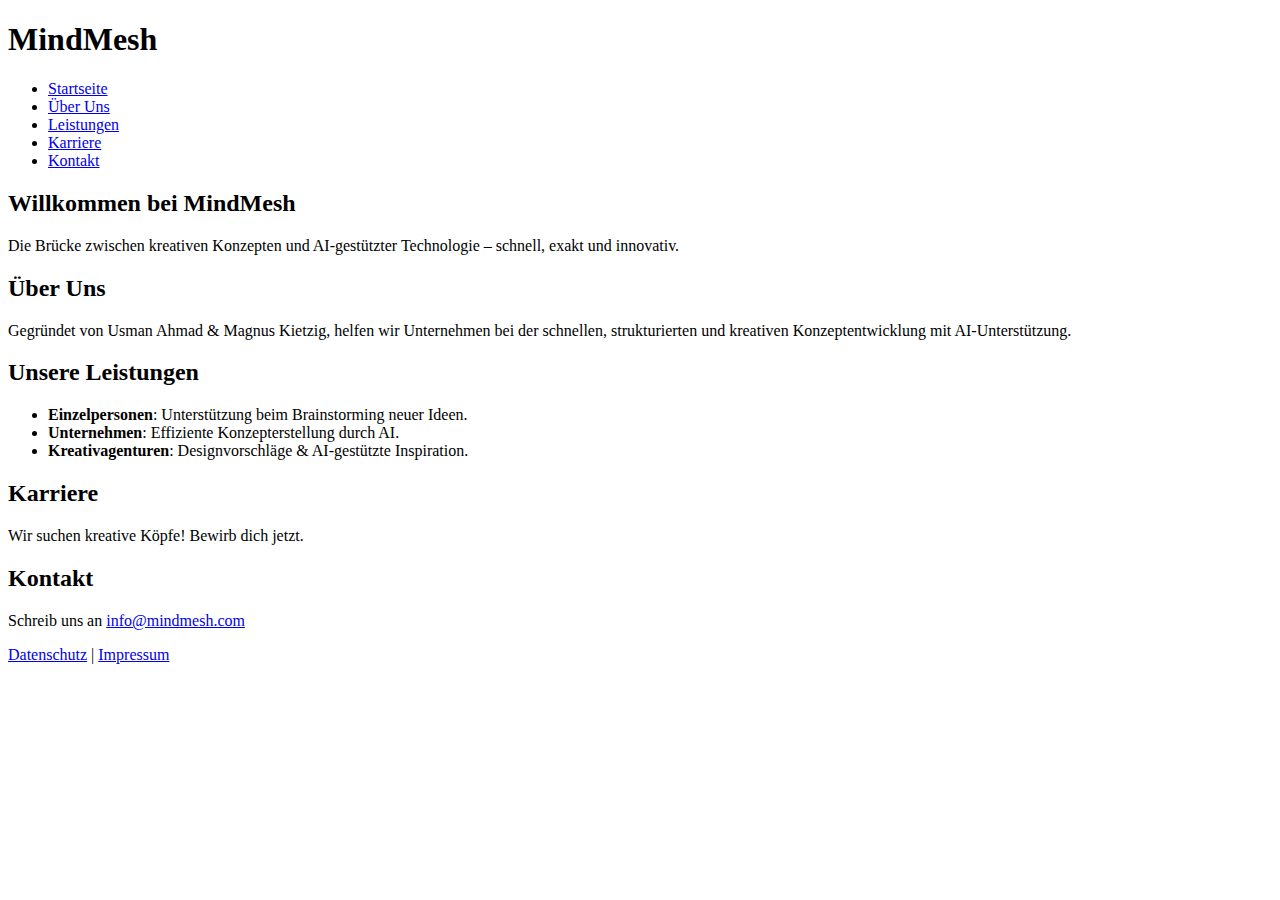
==== templates/index.html @ 396fee96 "update des index.html" ====
<!DOCTYPE html>
<html lang="de">
<head>
    <meta charset="UTF-8">
    <meta name="viewport" content="width=device-width, initial-scale=1.0">
    <title>MindMesh - Vernetzung von Gedanken und AI</title>
    <link rel="stylesheet" href="styles.css">
</head>
<body>
    <header>
        <h1>MindMesh</h1>
        <nav>
            <ul>
                <li><a href="#start">Startseite</a></li>
                <li><a href="#about">Über Uns</a></li>
                <li><a href="#services">Leistungen</a></li>
                <li><a href="#career">Karriere</a></li>
                <li><a href="#contact">Kontakt</a></li>
            </ul>
        </nav>
    </header>
    
    <section id="start">
        <h2>Willkommen bei MindMesh</h2>
        <p>Die Brücke zwischen kreativen Konzepten und AI-gestützter Technologie – schnell, exakt und innovativ.</p>
    </section>
    
    <section id="about">
        <h2>Über Uns</h2>
        <p>Gegründet von Usman Ahmad & Magnus Kietzig, helfen wir Unternehmen bei der schnellen, strukturierten und kreativen Konzeptentwicklung mit AI-Unterstützung.</p>
    </section>
    
    <section id="services">
        <h2>Unsere Leistungen</h2>
        <ul>
            <li><strong>Einzelpersonen</strong>: Unterstützung beim Brainstorming neuer Ideen.</li>
            <li><strong>Unternehmen</strong>: Effiziente Konzepterstellung durch AI.</li>
            <li><strong>Kreativagenturen</strong>: Designvorschläge & AI-gestützte Inspiration.</li>
        </ul>
    </section>
    
    <section id="career">
        <h2>Karriere</h2>
        <p>Wir suchen kreative Köpfe! Bewirb dich jetzt.</p>
    </section>
    
    <section id="contact">
        <h2>Kontakt</h2>
        <p>Schreib uns an <a href="mailto:info@mindmesh.com">info@mindmesh.com</a></p>
    </section>
    
    <footer>
        <p><a href="#privacy">Datenschutz</a> | <a href="#impressum">Impressum</a></p>
    </footer>
</body>
</html>
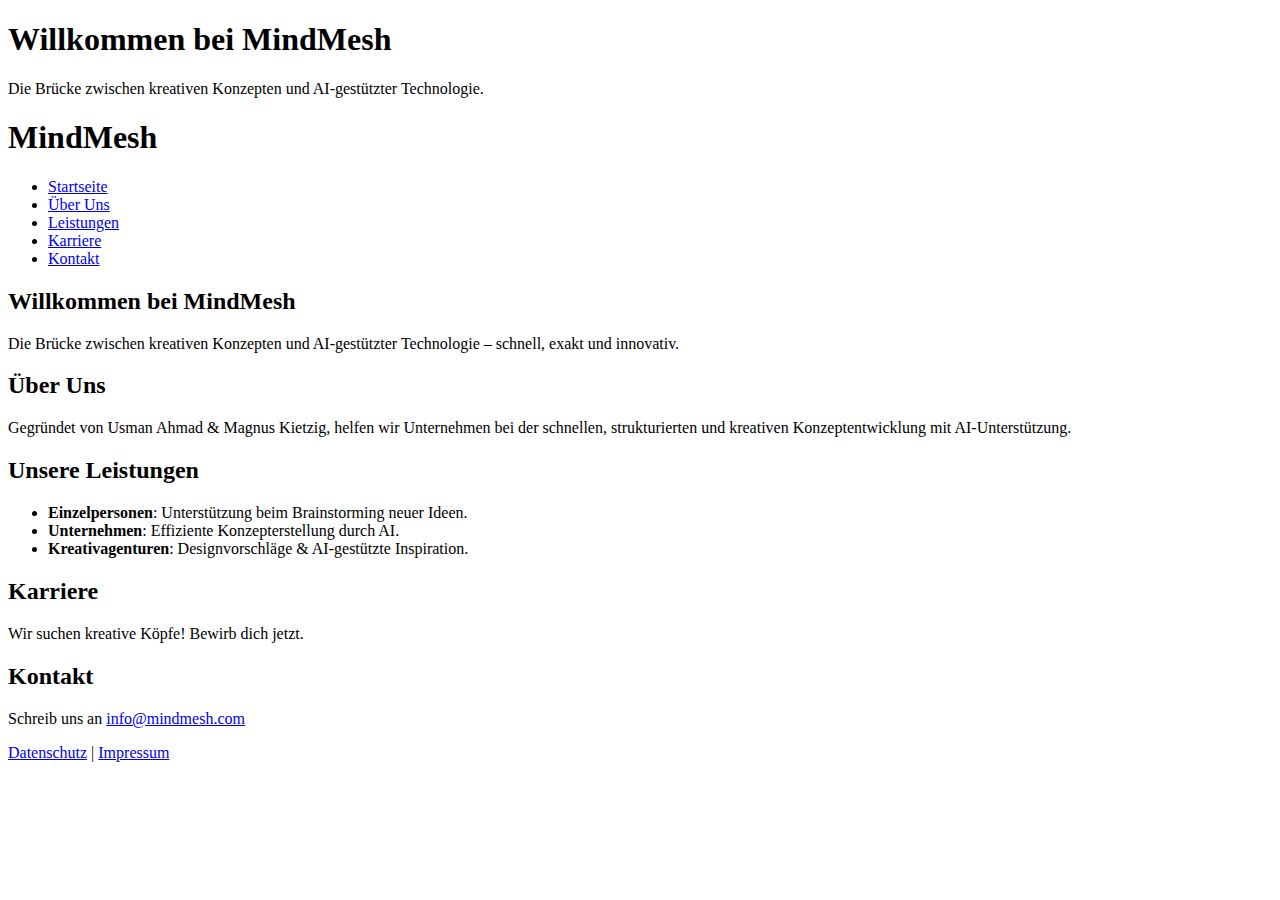
==== commit aff1fcd6: "erste seite, flask zum funktionieren gebracht." ====
--- a/templates/index.html
+++ b/templates/index.html
@@ -3,10 +3,14 @@
 <head>
     <meta charset="UTF-8">
     <meta name="viewport" content="width=device-width, initial-scale=1.0">
-    <title>MindMesh - Vernetzung von Gedanken und AI</title>
-    <link rel="stylesheet" href="styles.css">
+    <title>MindMesh - Startseite</title>
+    <link rel="stylesheet" href="{{ url_for('static', filename='styles.css') }}">
 </head>
 <body>
+    <h1>Willkommen bei MindMesh</h1>
+    <p>Die Brücke zwischen kreativen Konzepten und AI-gestützter Technologie.</p>
+</body>
+</html>
     <header>
         <h1>MindMesh</h1>
         <nav>
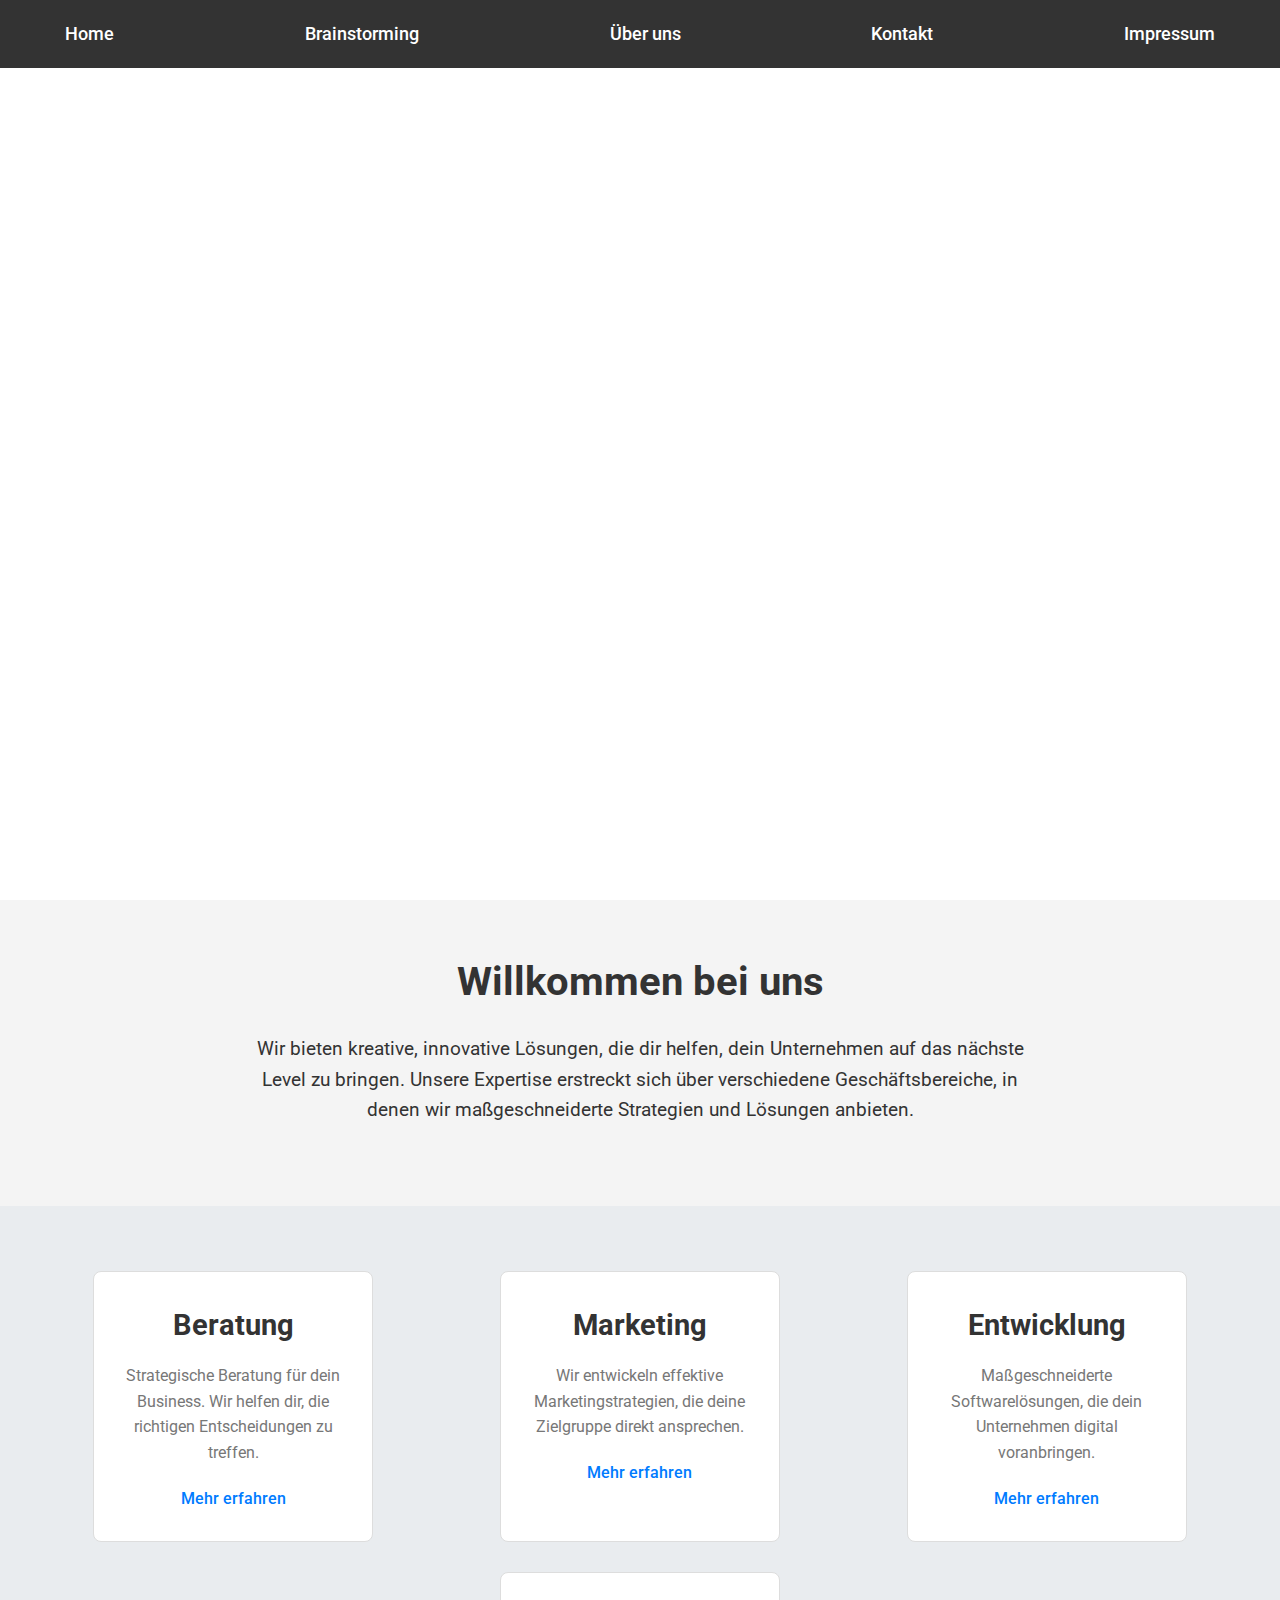
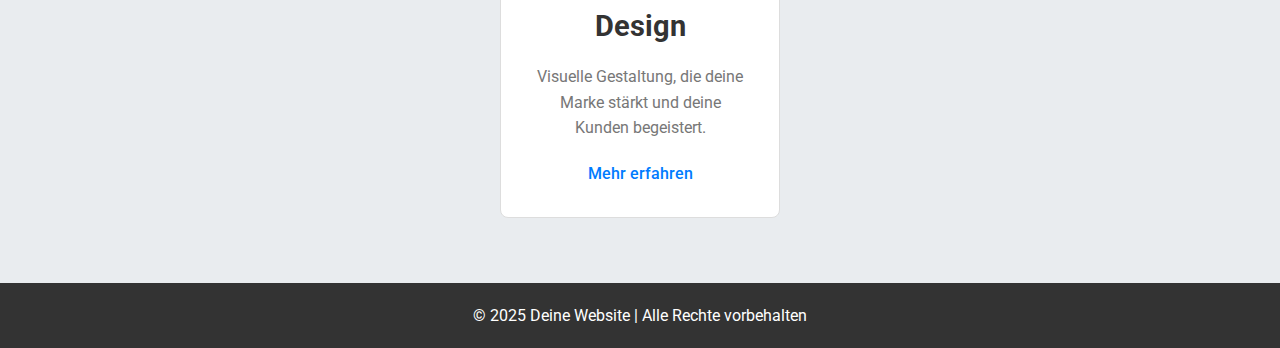
==== commit 01159587: "verschönerung, und erstellung von brainstorming" ====
--- a/templates/index.html
+++ b/templates/index.html
@@ -3,58 +3,209 @@
 <head>
     <meta charset="UTF-8">
     <meta name="viewport" content="width=device-width, initial-scale=1.0">
-    <title>MindMesh - Startseite</title>
-    <link rel="stylesheet" href="{{ url_for('static', filename='styles.css') }}">
+    <title>Willkommen auf unserer Seite</title>
+    <link href="https://fonts.googleapis.com/css2?family=Roboto:wght@400;500&family=Open+Sans:wght@300;400&display=swap" rel="stylesheet">
+    <style>
+        /* Reset Margin and Padding */
+        * {
+            margin: 0;
+            padding: 0;
+            box-sizing: border-box;
+        }
+
+        /* Body Styling */
+        body {
+            font-family: 'Roboto', sans-serif;
+            color: #333;
+            line-height: 1.6;
+        }
+
+        /* Navigation - Top 1/6 */
+        nav {
+            background: #333;
+            color: white;
+            padding: 20px 50px;
+            position: fixed;
+            top: 0;
+            left: 0;
+            width: 100%;
+            z-index: 1000;
+        }
+
+        nav ul {
+            display: flex;
+            justify-content: space-between;
+            list-style: none;
+        }
+
+        nav ul li {
+            margin: 0 15px;
+        }
+
+        nav ul li a {
+            color: white;
+            text-decoration: none;
+            font-size: 1.1rem;
+            font-weight: 500;
+        }
+
+        nav ul li a:hover {
+            text-decoration: underline;
+        }
+
+        /* Slogan Section */
+        .slogan {
+            background: url('https://source.unsplash.com/1600x900/?business,technology') no-repeat center center/cover;
+            height: 100vh;
+            display: flex;
+            justify-content: center;
+            align-items: center;
+            color: white;
+            text-align: center;
+        }
+
+        .slogan h1 {
+            font-size: 3.5rem;
+            font-weight: 700;
+            margin-bottom: 20px;
+        }
+
+        .slogan p {
+            font-size: 1.5rem;
+            max-width: 700px;
+            margin: 0 auto;
+        }
+
+        /* Introduction Section */
+        .intro {
+            background-color: #f4f4f4;
+            padding: 50px 30px;
+            text-align: center;
+        }
+
+        .intro h2 {
+            font-size: 2.5rem;
+            margin-bottom: 20px;
+        }
+
+        .intro p {
+            font-size: 1.2rem;
+            max-width: 800px;
+            margin: 0 auto 30px;
+        }
+
+        /* Services Section */
+        .services {
+            display: flex;
+            justify-content: space-around;
+            flex-wrap: wrap;
+            padding: 50px 30px;
+            background-color: #e9ecef;
+        }
+
+        .service-box {
+            background: white;
+            border: 1px solid #ddd;
+            border-radius: 8px;
+            padding: 30px;
+            width: 280px;
+            margin: 15px;
+            text-align: center;
+            transition: transform 0.3s;
+        }
+
+        .service-box:hover {
+            transform: translateY(-10px);
+            box-shadow: 0 10px 20px rgba(0, 0, 0, 0.1);
+        }
+
+        .service-box h3 {
+            font-size: 1.8rem;
+            margin-bottom: 15px;
+        }
+
+        .service-box p {
+            font-size: 1rem;
+            color: #777;
+            margin-bottom: 20px;
+        }
+
+        .service-box a {
+            color: #007bff;
+            text-decoration: none;
+            font-weight: 500;
+        }
+
+        .service-box a:hover {
+            text-decoration: underline;
+        }
+
+        /* Footer */
+        footer {
+            background-color: #333;
+            color: white;
+            padding: 20px 0;
+            text-align: center;
+            font-size: 1rem;
+        }
+
+    </style>
 </head>
 <body>
-    <h1>Willkommen bei MindMesh</h1>
-    <p>Die Brücke zwischen kreativen Konzepten und AI-gestützter Technologie.</p>
+
+    <!-- Navigation -->
+    <nav>
+        <ul>
+            <li><a href="/">Home</a></li>
+            <li><a href="/brainstorming">Brainstorming</a></li>
+            <li><a href="/ueber-uns">Über uns</a></li>
+            <li><a href="/kontakt">Kontakt</a></li>
+            <li><a href="/impressum">Impressum</a></li>
+        </ul>
+    </nav>
+
+    <!-- Slogan Section -->
+    <section class="slogan">
+        <div>
+            <h1>Die Zukunft deines Business beginnt hier</h1>
+            <p>Innovative Lösungen für Unternehmen von morgen – maßgeschneiderte Ideen und Strategien, die dein Wachstum beschleunigen.</p>
+        </div>
+    </section>
+
+    <!-- Introduction Section -->
+    <section class="intro">
+        <h2>Willkommen bei uns</h2>
+        <p>Wir bieten kreative, innovative Lösungen, die dir helfen, dein Unternehmen auf das nächste Level zu bringen. Unsere Expertise erstreckt sich über verschiedene Geschäftsbereiche, in denen wir maßgeschneiderte Strategien und Lösungen anbieten.</p>
+    </section>
+
+    <!-- Services Section -->
+    <section class="services">
+        <div class="service-box">
+            <h3>Beratung</h3>
+            <p>Strategische Beratung für dein Business. Wir helfen dir, die richtigen Entscheidungen zu treffen.</p>
+            <a href="/beratung">Mehr erfahren</a>
+        </div>
+        <div class="service-box">
+            <h3>Marketing</h3>
+            <p>Wir entwickeln effektive Marketingstrategien, die deine Zielgruppe direkt ansprechen.</p>
+            <a href="/marketing">Mehr erfahren</a>
+        </div>
+        <div class="service-box">
+            <h3>Entwicklung</h3>
+            <p>Maßgeschneiderte Softwarelösungen, die dein Unternehmen digital voranbringen.</p>
+            <a href="/entwicklung">Mehr erfahren</a>
+        </div>
+        <div class="service-box">
+            <h3>Design</h3>
+            <p>Visuelle Gestaltung, die deine Marke stärkt und deine Kunden begeistert.</p>
+            <a href="/design">Mehr erfahren</a>
+        </div>
+    </section>
+
+    <!-- Footer -->
+    <footer>
+        <p>© 2025 Deine Website | Alle Rechte vorbehalten</p>
+    </footer>
+
 </body>
 </html>
-    <header>
-        <h1>MindMesh</h1>
-        <nav>
-            <ul>
-                <li><a href="#start">Startseite</a></li>
-                <li><a href="#about">Über Uns</a></li>
-                <li><a href="#services">Leistungen</a></li>
-                <li><a href="#career">Karriere</a></li>
-                <li><a href="#contact">Kontakt</a></li>
-            </ul>
-        </nav>
-    </header>
-    
-    <section id="start">
-        <h2>Willkommen bei MindMesh</h2>
-        <p>Die Brücke zwischen kreativen Konzepten und AI-gestützter Technologie – schnell, exakt und innovativ.</p>
-    </section>
-    
-    <section id="about">
-        <h2>Über Uns</h2>
-        <p>Gegründet von Usman Ahmad & Magnus Kietzig, helfen wir Unternehmen bei der schnellen, strukturierten und kreativen Konzeptentwicklung mit AI-Unterstützung.</p>
-    </section>
-    
-    <section id="services">
-        <h2>Unsere Leistungen</h2>
-        <ul>
-            <li><strong>Einzelpersonen</strong>: Unterstützung beim Brainstorming neuer Ideen.</li>
-            <li><strong>Unternehmen</strong>: Effiziente Konzepterstellung durch AI.</li>
-            <li><strong>Kreativagenturen</strong>: Designvorschläge & AI-gestützte Inspiration.</li>
-        </ul>
-    </section>
-    
-    <section id="career">
-        <h2>Karriere</h2>
-        <p>Wir suchen kreative Köpfe! Bewirb dich jetzt.</p>
-    </section>
-    
-    <section id="contact">
-        <h2>Kontakt</h2>
-        <p>Schreib uns an <a href="mailto:info@mindmesh.com">info@mindmesh.com</a></p>
-    </section>
-    
-    <footer>
-        <p><a href="#privacy">Datenschutz</a> | <a href="#impressum">Impressum</a></p>
-    </footer>
-</body>
-</html>
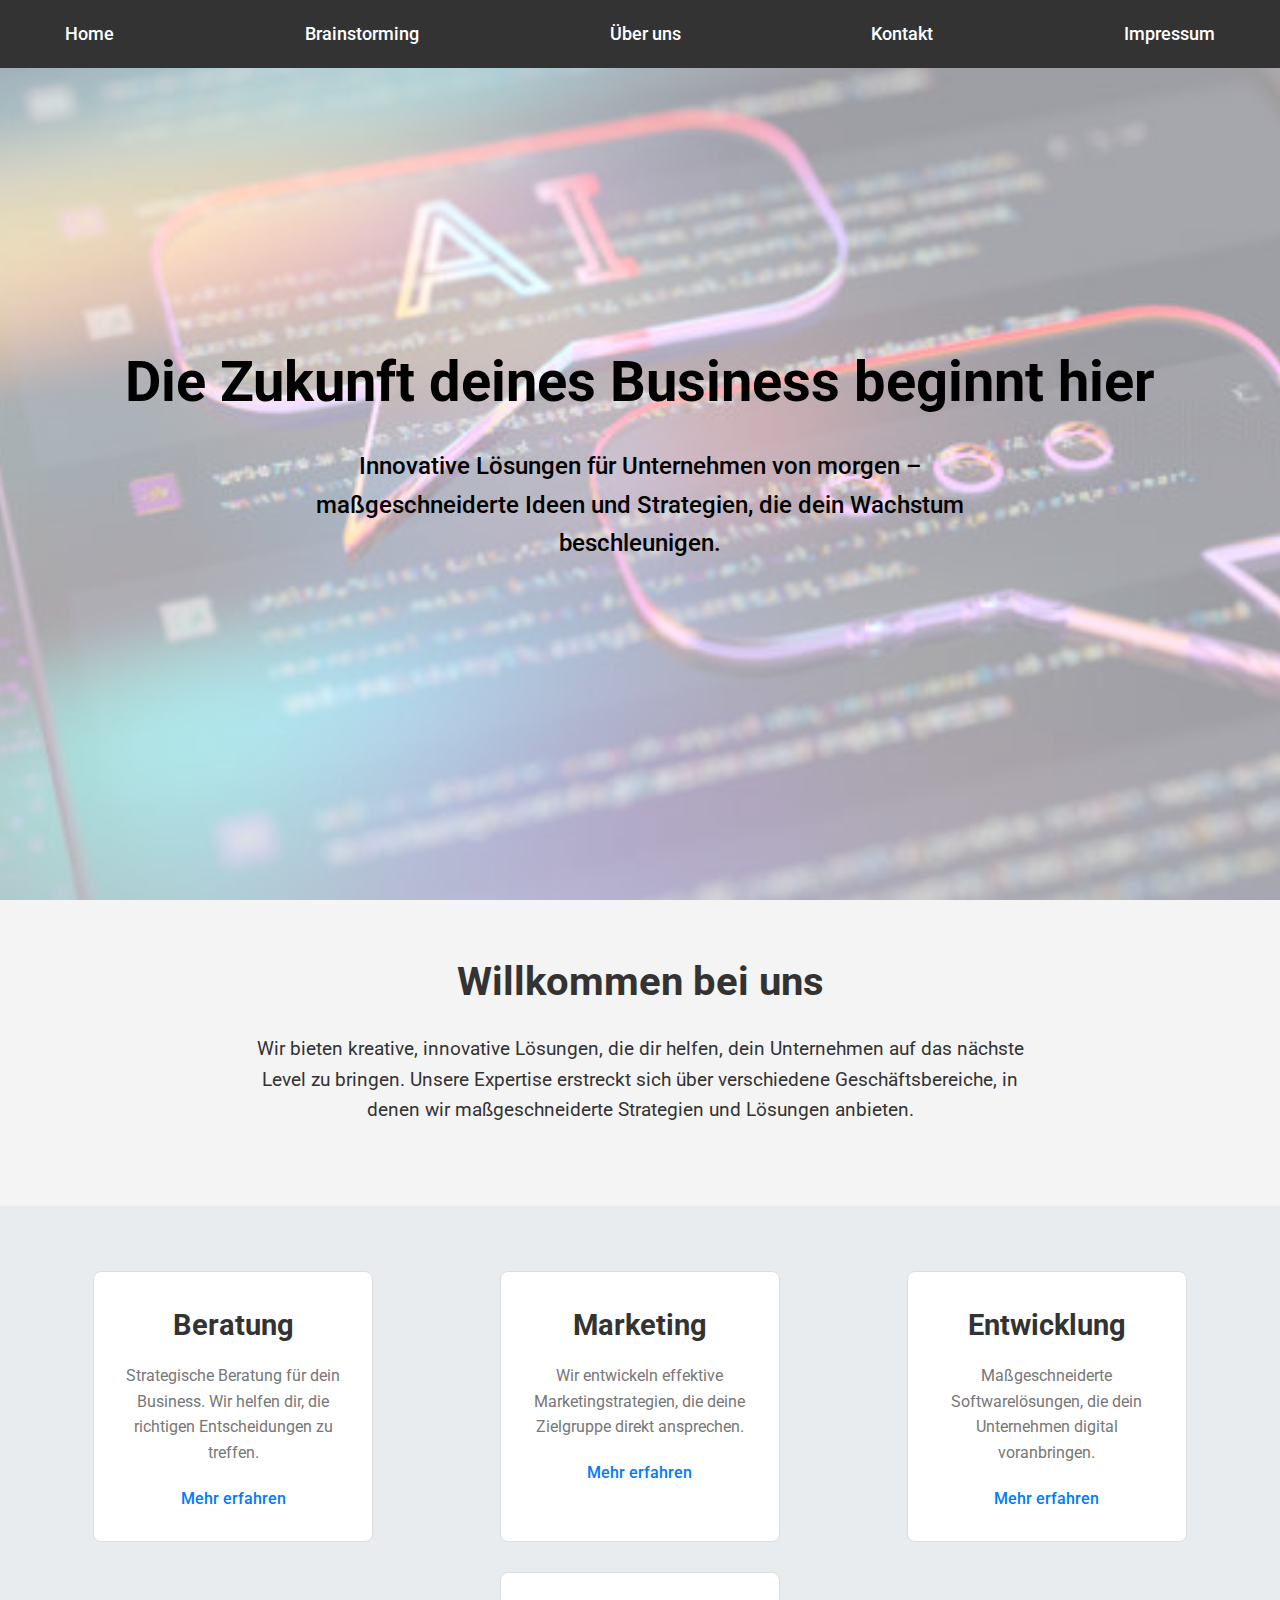
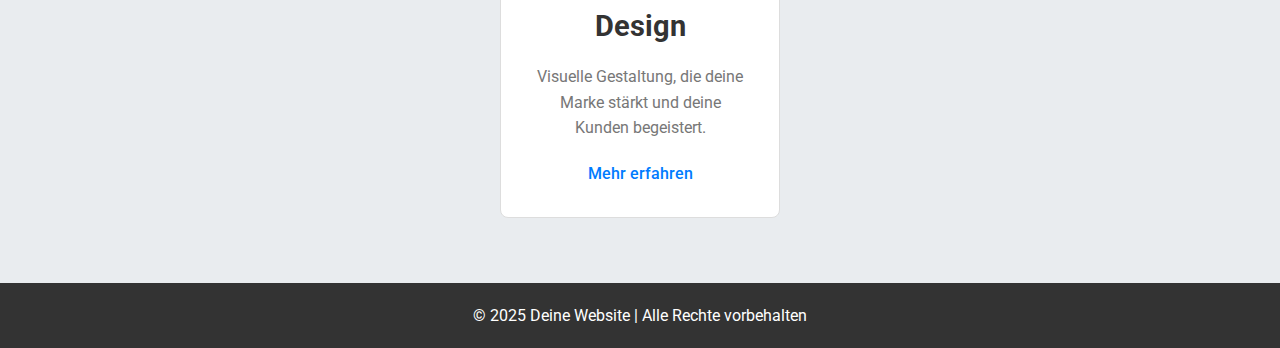
==== commit d1a030ca: "Anpassung Startseite" ====
--- a/templates/index.html
+++ b/templates/index.html
@@ -55,13 +55,13 @@
 
         /* Slogan Section */
         .slogan {
-            background: url('https://source.unsplash.com/1600x900/?business,technology') no-repeat center center/cover;
             height: 100vh;
             display: flex;
             justify-content: center;
             align-items: center;
-            color: white;
-            text-align: center;
+            color: rgb(0, 0, 0);
+            text-align: center;
+            padding: 5;
         }
 
         .slogan h1 {
@@ -71,9 +71,33 @@
         }
 
         .slogan p {
+            font-family: 'Roboto', sans-serif;
+            font-weight: 500;
             font-size: 1.5rem;
             max-width: 700px;
             margin: 0 auto;
+        }
+
+        .slogan::before {
+            content: "";
+            position: absolute;
+            top: 0;
+            left: 0;
+            width: 100%;
+            height: 100%;
+            background-image: url("/static/images/Hintergrund-MindMesh.jpg");
+            background-size: cover;
+            background-position: center;
+            background-repeat: no-repeat;
+            opacity: 0.4;
+            z-index: -1;
+        }
+
+        .slogan-content {
+            position: relative;
+            z-index: 2; /* Text bleibt klar sichtbar */
+            color: black; /* Schriftfarbe auf schwarz setzen */
+         max-width: 700px;
         }
 
         /* Introduction Section */
@@ -166,6 +190,8 @@
 
     <!-- Slogan Section -->
     <section class="slogan">
+        <div class="background-overlay"></div>
+        <div class="slogan-content"></div>
         <div>
             <h1>Die Zukunft deines Business beginnt hier</h1>
             <p>Innovative Lösungen für Unternehmen von morgen – maßgeschneiderte Ideen und Strategien, die dein Wachstum beschleunigen.</p>
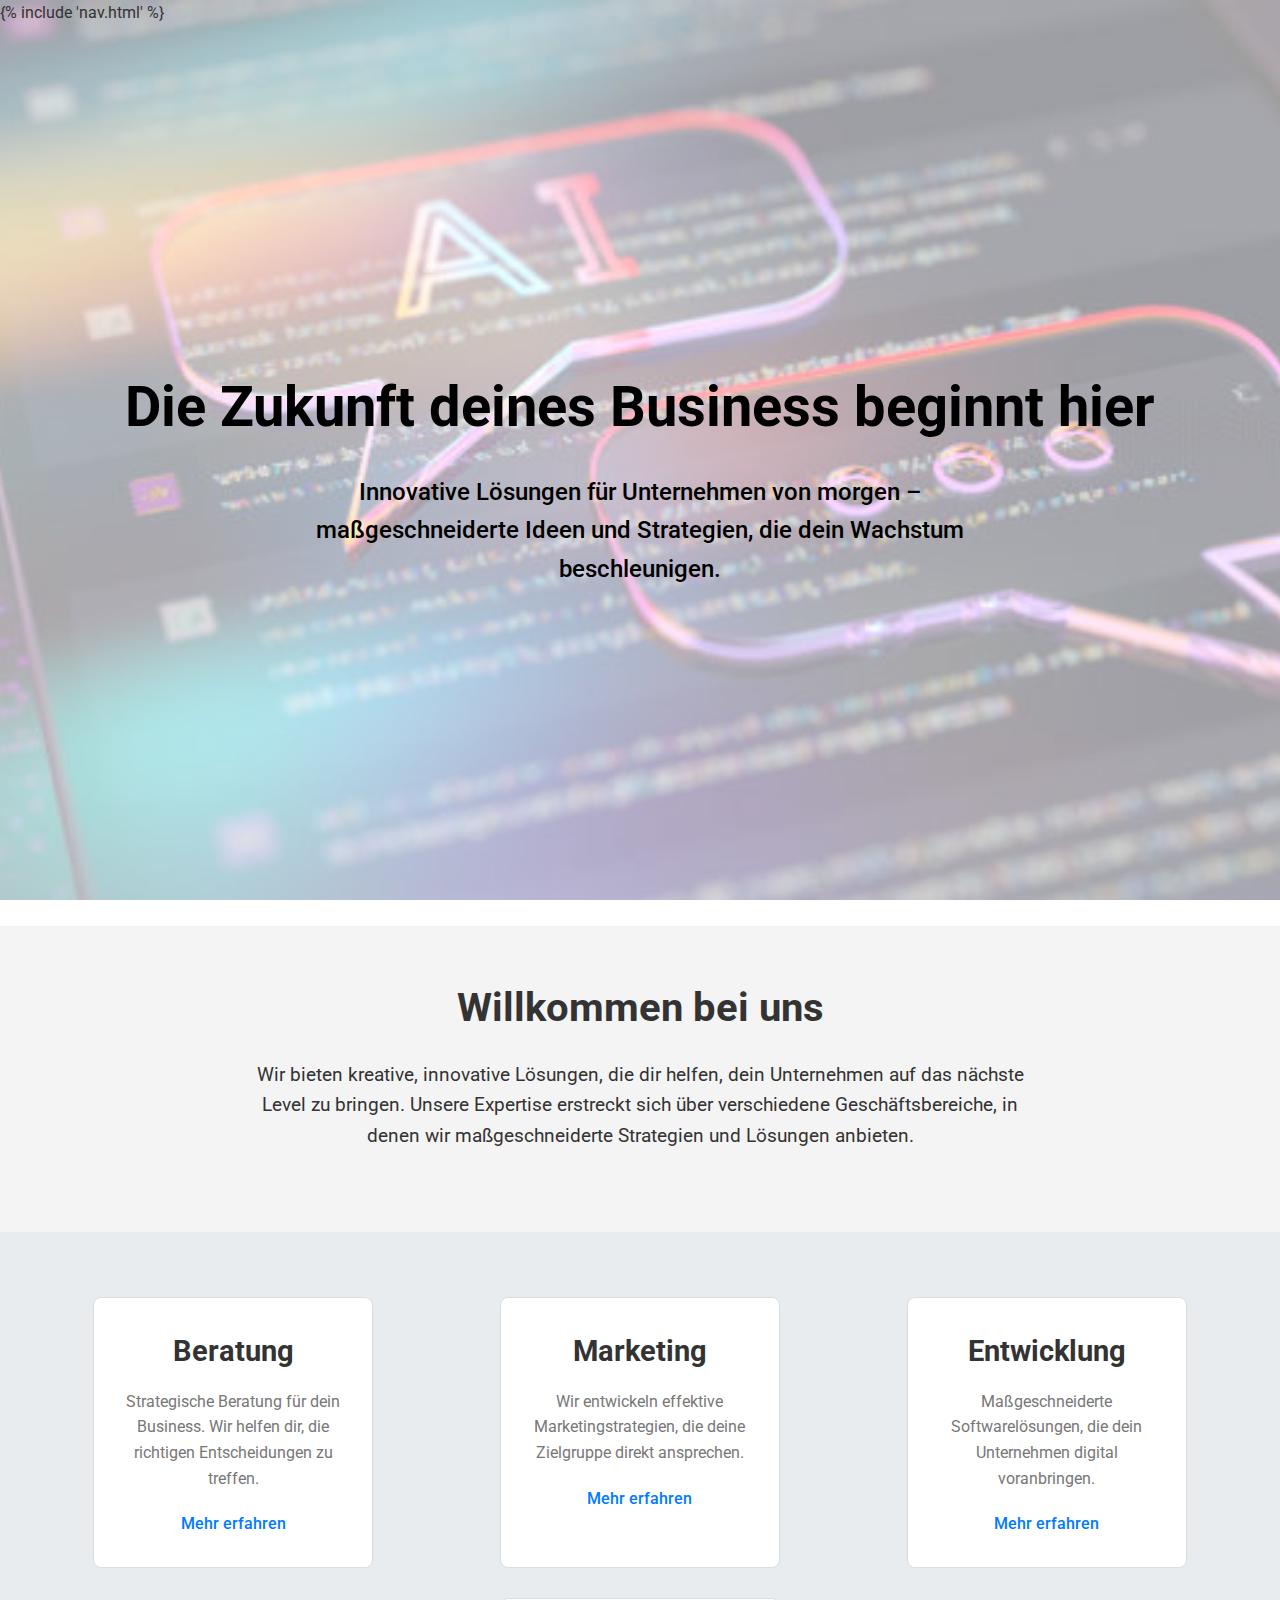
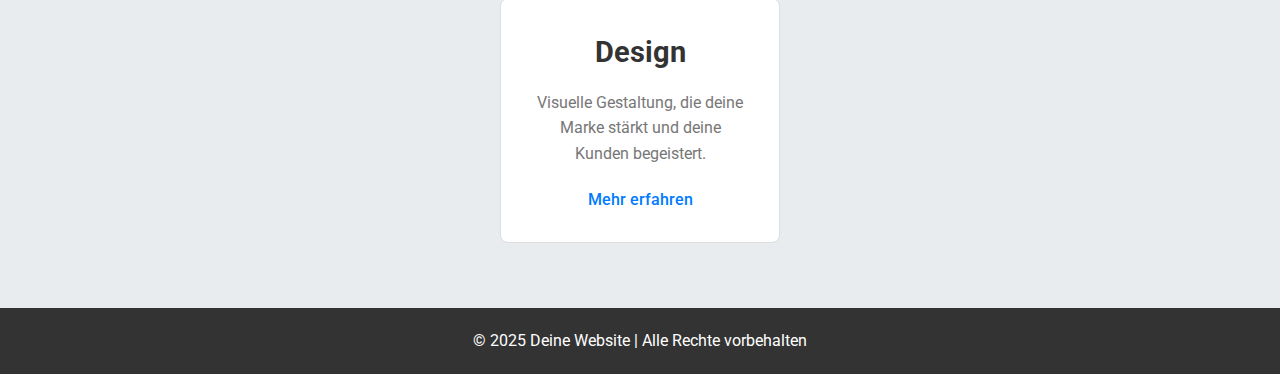
==== commit ecf04aca: "navigation im Code Zentralisiert - muss nur noch überall angepasst werden" ====
--- a/templates/index.html
+++ b/templates/index.html
@@ -178,15 +178,7 @@
 <body>
 
     <!-- Navigation -->
-    <nav>
-        <ul>
-            <li><a href="/">Home</a></li>
-            <li><a href="/brainstorming">Brainstorming</a></li>
-            <li><a href="/ueber-uns">Über uns</a></li>
-            <li><a href="/kontakt">Kontakt</a></li>
-            <li><a href="/impressum">Impressum</a></li>
-        </ul>
-    </nav>
+    {% include 'nav.html' %}
 
     <!-- Slogan Section -->
     <section class="slogan">
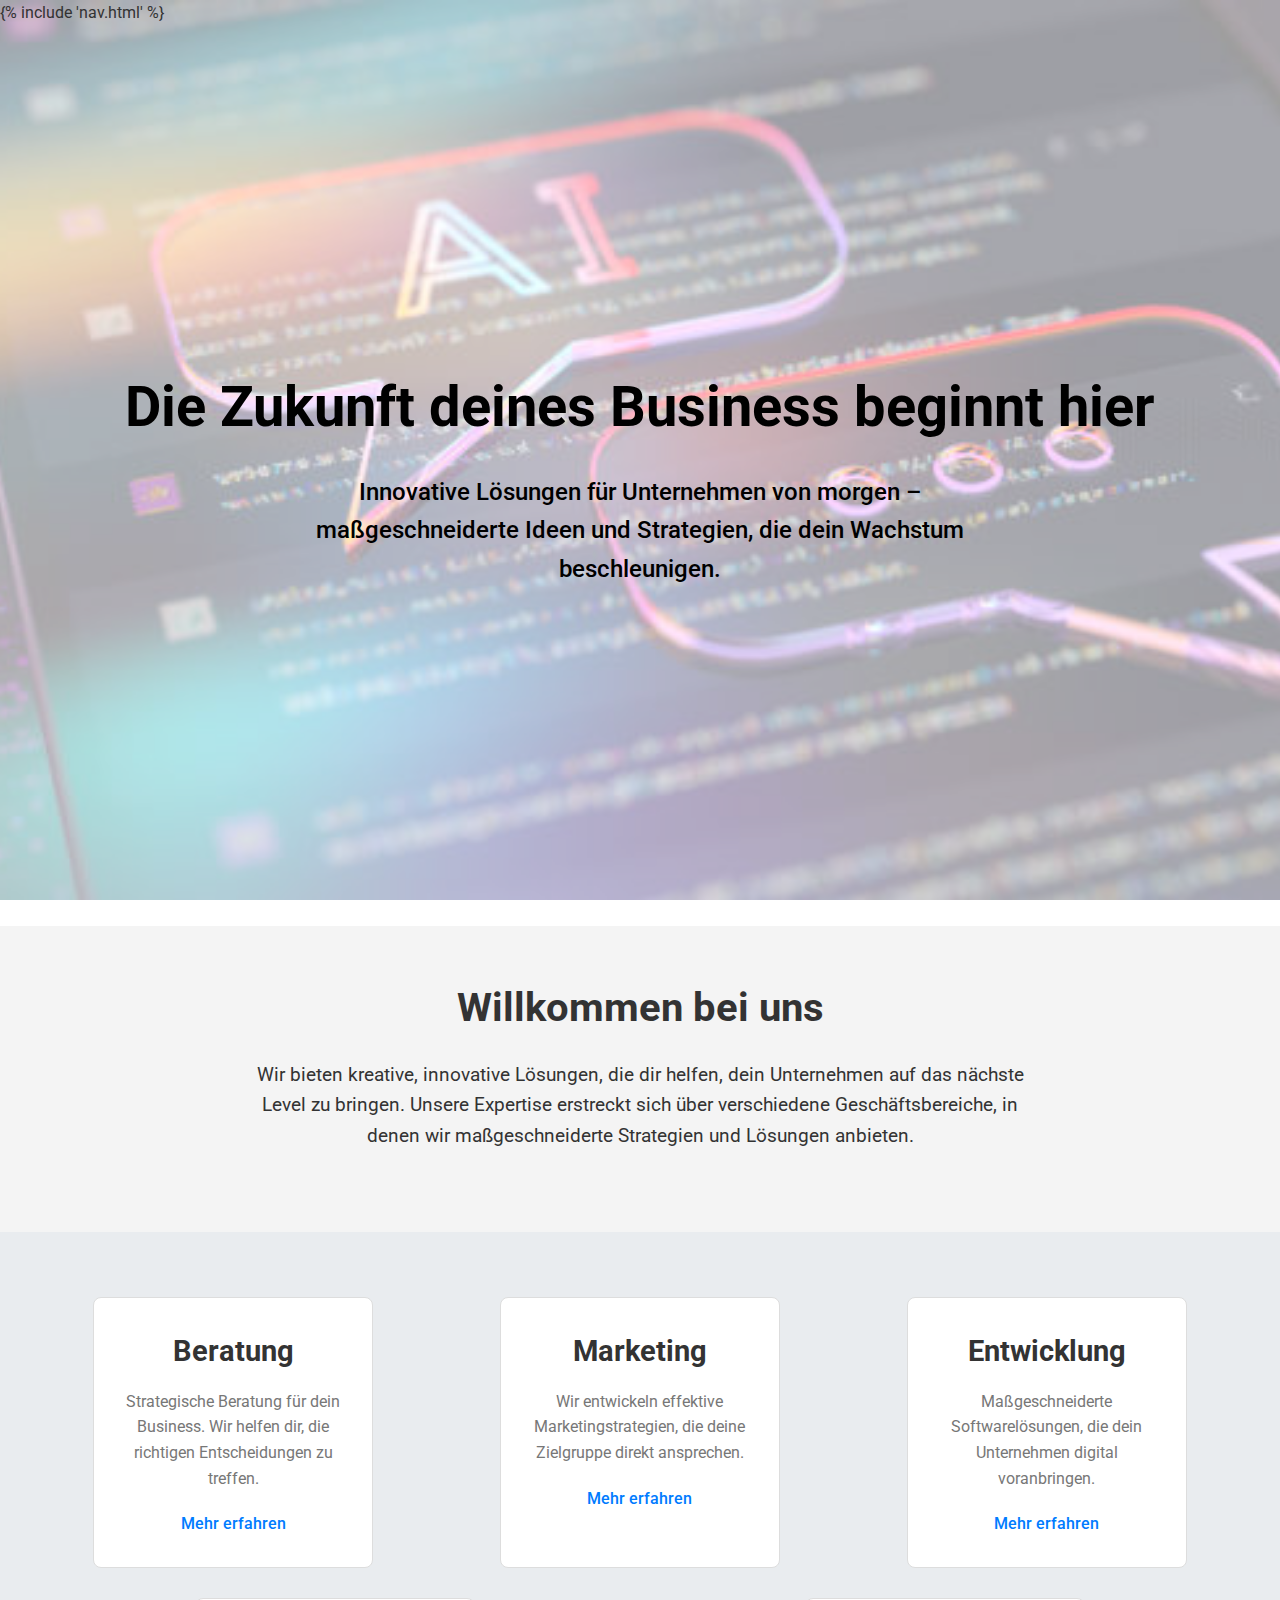
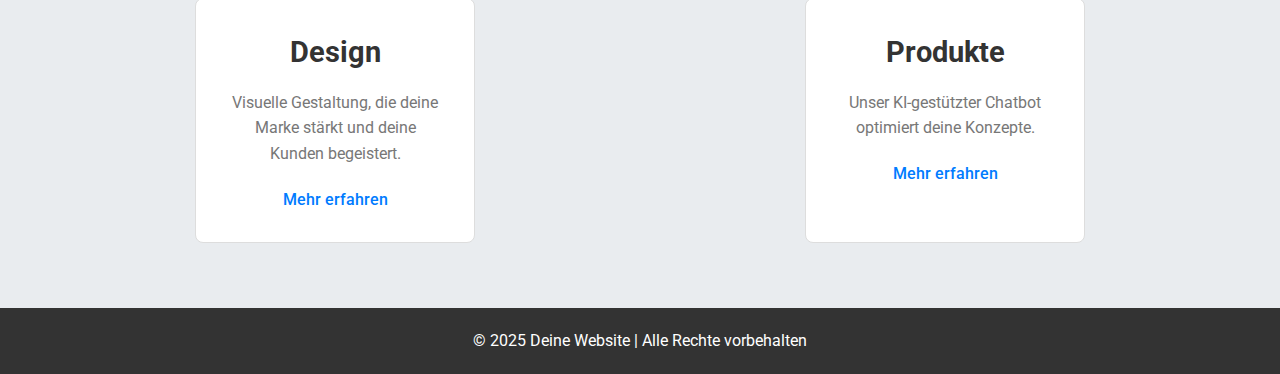
==== commit ce380b8b: "Hinzufügen der Seite Prdukte" ====
--- a/templates/index.html
+++ b/templates/index.html
@@ -218,6 +218,12 @@
             <p>Visuelle Gestaltung, die deine Marke stärkt und deine Kunden begeistert.</p>
             <a href="/design">Mehr erfahren</a>
         </div>
+        <div class="service-box">
+            <h3>Produkte</h3>
+            <p>Unser KI-gestützter Chatbot optimiert deine Konzepte.</p>
+            <a href="/Produkte">Mehr erfahren</a>
+        </div>
+    </section>
     </section>
 
     <!-- Footer -->
